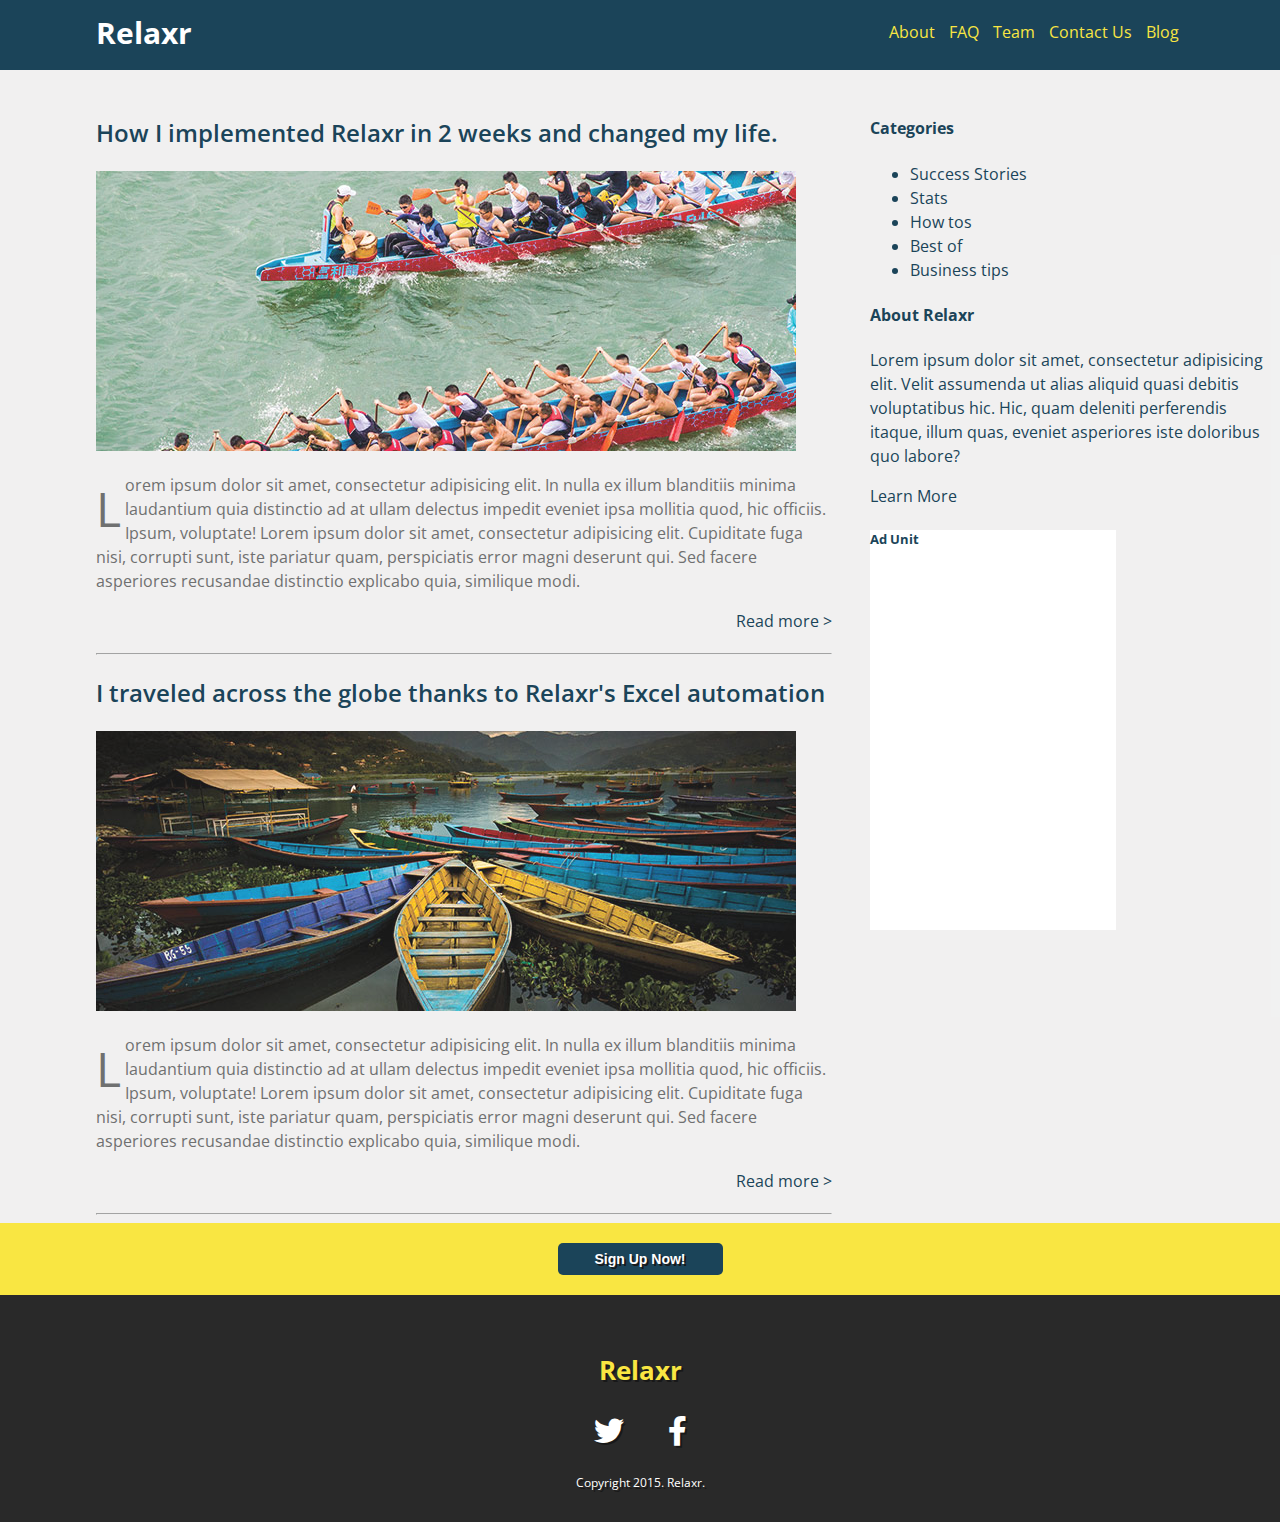
==== blog.html @ 85ea7a26 "first draft of blog page" ====
<!DOCTYPE html>
<html lang="en">
<head>
	<meta charset="UTF-8">
	<title>Blog</title>

			<!-- external CSS link -->
		<link rel="stylesheet" href="./css/normalize.css">
		<link rel="stylesheet" href="./css/style.css">
		<link rel="stylesheet" href="https://fonts.googleapis.com/css?family=Open+Sans:300,300i,400,600,800">
		<link href="https://use.fontawesome.com/releases/v5.0.6/css/all.css" rel="stylesheet">
</head>
<body>
		
	<header class="blog clearfix">
		<h3>Relaxr</h3>
		<nav>
			<ul>
				<li><a href="./index.html">About</a></li>
				<li>FAQ</li>
				<li>Team</li>
				<li>Contact Us</li>
				<li><a href="./blog.html">Blog</a></li>
			</ul>
		</nav>
	</header>

<!-- looks like things end up under header -->
	<div class="patchwork"></div>

	<section class="blog_body clearfix">

		<main class="column">

			<div class="blog_body_story_1">
				<h2>How I implemented Relaxr in 2 weeks and changed my life.</h2>
				<img src="./images/blog_photo1.jpg" alt="rowing">
				<p>Lorem ipsum dolor sit amet, consectetur adipisicing elit. In nulla ex illum blanditiis minima laudantium quia distinctio ad at ullam delectus impedit eveniet ipsa mollitia quod, hic officiis. Ipsum, voluptate! Lorem ipsum dolor sit amet, consectetur adipisicing elit. Cupiditate fuga nisi, corrupti sunt, iste pariatur quam, perspiciatis error magni deserunt qui. Sed facere asperiores recusandae distinctio explicabo quia, similique modi.</p>
<!-- read more anchor to be filled -->
				<a href="to be filled"> Read more ></a>
				<hr>
			</div>

			<div class="blog_body_story_2">
				<h2>I traveled across the globe thanks to Relaxr's Excel automation</h2>
				<img src="./images/blog_photo2.jpg" alt="rowing">
				<p>Lorem ipsum dolor sit amet, consectetur adipisicing elit. In nulla ex illum blanditiis minima laudantium quia distinctio ad at ullam delectus impedit eveniet ipsa mollitia quod, hic officiis. Ipsum, voluptate! Lorem ipsum dolor sit amet, consectetur adipisicing elit. Cupiditate fuga nisi, corrupti sunt, iste pariatur quam, perspiciatis error magni deserunt qui. Sed facere asperiores recusandae distinctio explicabo quia, similique modi.</p>
<!-- read more anchor to be filled -->
				<a href="to be filled"> Read more ></a>
				<hr>

			</div>

		</main>

		<aside class="column">

			<div class="categories">
				<h4>Categories</h4>
				<ul>
					<li>Success Stories</li>
					<li>Stats</li>
					<li>How tos</li>
					<li>Best of</li>
					<li>Business tips</li>
				</ul>
			</div>

			<div class="about_relaxr">
				<h4>About Relaxr</h4>
				<p>Lorem ipsum dolor sit amet, consectetur adipisicing elit. Velit assumenda ut alias aliquid quasi debitis voluptatibus hic. Hic, quam deleniti perferendis itaque, illum quas, eveniet asperiores iste doloribus quo labore?</p>
<!-- learn more anchor to be filled -->
				<a href="to be filled">Learn More</a>
			</div>

			<div class="ad_unit">
				<!-- maybe ad unit should be a before in css -->
				<h5>Ad Unit</h5>
			</div>
		</aside>
	</section>

	
	<section class="sign_up blog">
		<div class="container">
			<button><a href="">Sign Up Now!</a></button>
		</div>
	</section>
		
	<footer>
		<div class="container">
			<h3>Relaxr</h3>
			<ul>
				<li><a href="twitter.com"><i class="fab fa-twitter"></i></a></li>
				<li><a href="facebook.com"><i class="fab fa-facebook-f"></i></a></li>
			</ul>
			<p class="copyright">Copyright 2015. Relaxr.</p>
		</div>
	</footer>

</body>
</html>
---- css/style.css ----
/*
Project Name: Blank Template
Client: Your Client
Author: Your Name
Developer @GA in NYC
*/


/******************************************
/* SETUP
/*******************************************/

/* Box Model Hack */
* {
  box-sizing: border-box;
}

/* Clear fix hack */
.clearfix:before,
.clearfix:after {
    content: " ";
    display: table;
}

.clearfix:after {
    clear: both;
}

/******************************************
/* BASE STYLES
/*******************************************/

body {
	opacity: 0.9;
	color: #000;
	line-height: 1.5;
	font-family: 'Open Sans', sans-serif;
}

button {
	border-radius: 5px;
}

a {
	text-decoration: none;
	color: #033048;
}


/******************************************
/* LAYOUT
/*******************************************/

.container {
	max-width: 90%;
 	margin: 0 auto;
 	padding:30px 0;
 	width: 1024px;
}

/******************************************
/* ADDITIONAL STYLES
/*******************************************/

/******************************************
/* LANDING PAGE
/*******************************************/

/*HEADER STYLES*/
header {
	position: absolute;
	width: 100%;
}

.index h1 {
	font-weight: 800;
	text-align: left;
	margin-top: 20px;
	margin-left: 10%;
	color: white;
	float:left;
	width:70%;
}

.index nav {
/*	position: absolute;*/
	float:left;
	background-color: red;
	color: white;
	width: 20%;
}

header nav ul li {
	display: inline;
}

header nav ul li:last-child {
	color:blue;

}


/*INTRO STYLES*/

.intro {
	/*top could be bottom in background css selector*/
	background: url("../images/header_bg.jpg") no-repeat center top rgb(134,141,157);
	background-size: cover;
	color: white;
	height: 440px;
	margin:0;
	padding: 0;
	padding-top:40px;
	text-align: center;
}


.intro h2, .intro button {
	padding-top: 20px;
	padding-bottom: 10px;
	text-align: center;
}

.intro h2 {
	font-weight: 400;
}

.intro button {
	background-color: #f9e42e;
	color: #121212;
	padding: 7px;
}

.intro a {
	font-size: 14px;
	padding-right: 30px;
	padding-left: 30px;
	font-weight: 800;
} 

/*BENEFITS STYLES*/

.benefits {
	background-color: #f0efef;
	background-size: cover;
	padding-left: 5%;
	padding-right: 30%;
}

.benefits h4 {
	font-weight: 600;
	font-size: 20px;
	color: #033048
}

.benefits :not(h4) {
	color: #606161;
	font-weight: 300;
}

.benefits ul {
	margin-bottom: 0;
	padding-bottom: 30px;
}

/*Testimonial STYLES*/

.testimonial {
	background: url("../images/testimonial_bg.jpg") no-repeat center top rgb(134,141,157);
	background-size: cover;
	min-height: 225px;
	color: white;
	text-align: center;
	padding-right: 15%;
	padding-left: 15%;
	text-shadow: 2px 2px black;
}

.testimonial p {
	font-weight: 300;
	font-style: italic;
	max-width: 400px;
	margin:0 auto;
	margin-bottom: 30px;
}

.testimonial span {
	margin-bottom: 30px;
	font-weight: 600;
}

/*SIGN UP STYLES*/

.sign_up {
	background: #f9e42e;
	background-size: cover;
	color: white;
	border: 0;
	margin: 0;
	padding: 20px 0;
	text-align: center;

}

.sign_up div{
	padding: 0;
}

.sign_up button {
	background-color: #033048;
	border: 5px;
	padding: 7px;
}

.sign_up button a {
	color: white;
	font-size:14px;
	padding-right: 30px;
	padding-left: 30px;
	font-weight: 800;
	text-shadow: 2px 2px black;
} 

/*FOOTER*/

footer {
	background-color: #121212;
	text-align: center;
	opacity:1.0;
	text-shadow: 2px 2px black;
}

footer h3 {
	color: #f9e42e;
	font-size:26px;
}

footer ul {
	padding: 0px;
}

footer ul li{
	display: inline;
	padding: 20px;
}

i {
	color: white;
	font-size: 30px;
	/*display:inline-block;*/
	/*height:20px;*/
	/*full disclosure, i couldn't do the font-size thing or inline-block till during class */
}

.copyright {
	font-weight: 400;
	color: white;
	margin:0;
	padding:0;
	padding-top: 10px;
	font-size: 12px;
}

/******************************************
/* BLOG
/*******************************************/

/*header styles*/

header.blog {
	background-color: #033048;
	width: 100%;
	height:70px;
}

header.blog h3 {
	color:white;
	width :10%;
	margin: 10px 7.5%;
	padding: 0;
	float:left;
	font-size: 30px;
}

/*see line 86*/
header.blog nav {
	float:right;
	position: relative;
	color:#f9e42e;
	margin:20px 7.5%;
}

header.blog ul {
	margin:0;
}

header.blog ul li {
	margin:0;
	padding:5px;
}

header.blog ul li a {
	color:#f9e42e;
}

.patchwork {
	height:70px;
}

/*blog body*/

.blog_body {
	background-color: #f0efef;
}

.column {
	float:left;
	margin-top: 25px;
}

main.column {
	margin-left: 7.5%;
	width:57.5%;
	margin-right: 3%;
}

main.column h2 {
	color: #033048;
	font-weight: 600;
}

main.column p {
	color: #606161;
}

main.column p::first-letter {
	font-size: 300%;
	float: left;
	padding-right: 4px;
	padding-top: 0;
	margin-top: 0;
}

main.column a {
	float:right;
	margin-bottom: 20px;
}

hr {
	clear:both;
	margin-top: 10px;
}

main img {
	max-width: 100%;
	height:auto;
}

/*Aside Column*/

aside.column {
	width:32%;
	color: #033048;
}

div.ad_unit {
	width:60%;
	height:400px;
	background-color: white;
}

div.ad_unit:before {
	content: " ";
}




/*blog sign up*/
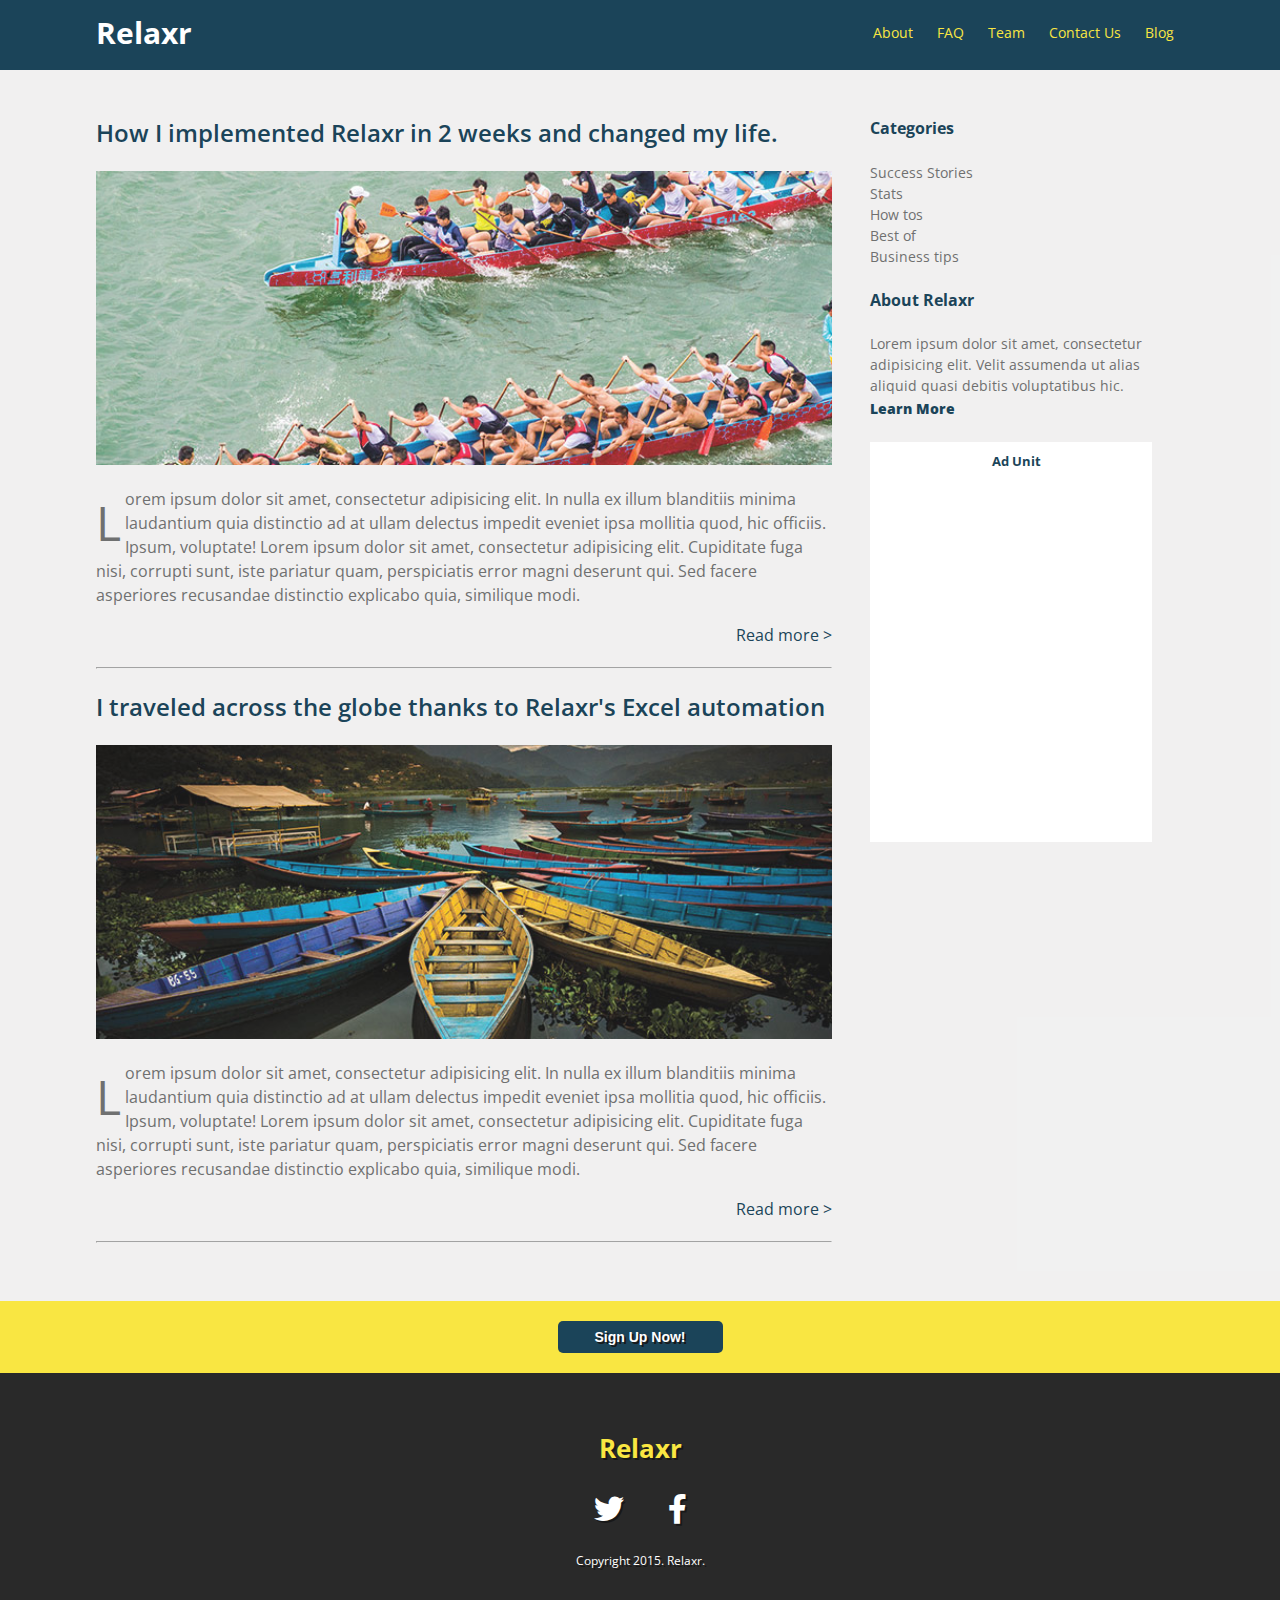
==== commit fba24757: "second draft" ====
--- a/blog.html
+++ b/blog.html
@@ -68,9 +68,9 @@
 
 			<div class="about_relaxr">
 				<h4>About Relaxr</h4>
-				<p>Lorem ipsum dolor sit amet, consectetur adipisicing elit. Velit assumenda ut alias aliquid quasi debitis voluptatibus hic. Hic, quam deleniti perferendis itaque, illum quas, eveniet asperiores iste doloribus quo labore?</p>
+				<p>Lorem ipsum dolor sit amet, consectetur adipisicing elit. Velit assumenda ut alias aliquid quasi debitis voluptatibus hic. </p>
 <!-- learn more anchor to be filled -->
-				<a href="to be filled">Learn More</a>
+				<a class="learn_more") href="to be filled">Learn More</a>
 			</div>
 
 			<div class="ad_unit">
--- a/css/style.css
+++ b/css/style.css
@@ -85,18 +85,23 @@
 .index nav {
 /*	position: absolute;*/
 	float:left;
-	background-color: red;
-	color: white;
+	/*background-color: red;*/
+	color: #f9e42e;
 	width: 20%;
 }
 
 header nav ul li {
 	display: inline;
-}
-
-header nav ul li:last-child {
-	color:blue;
-
+	color: #f9e42e;
+}
+
+header nav ul li a {
+	display: inline;
+	color: #f9e42e;
+}
+
+.index header nav ul li:not(:last-child) {
+	display: none;
 }
 
 
@@ -296,7 +301,8 @@
 
 header.blog ul li {
 	margin:0;
-	padding:5px;
+	padding:10px;
+	font-size: 14px;
 }
 
 header.blog ul li a {
@@ -339,6 +345,7 @@
 	padding-right: 4px;
 	padding-top: 0;
 	margin-top: 0;
+
 }
 
 main.column a {
@@ -352,28 +359,62 @@
 }
 
 main img {
-	max-width: 100%;
+	width: 100%;
 	height:auto;
 }
 
+main {
+	padding-bottom: 50px;
+}
+
 /*Aside Column*/
 
 aside.column {
-	width:32%;
+	width:27%;
 	color: #033048;
+	padding-right: 5%;
+}
+
+aside.column ul {
+	font-size: 14px;
+}
+
+.about_relaxr p {
+	margin:0;
+	font-size: 14px;
+}
+
+.learn_more {
+	font-weight: 800;
+	font-size: 14px;
 }
 
 div.ad_unit {
-	width:60%;
+	width:100%;
 	height:400px;
 	background-color: white;
-}
-
-div.ad_unit:before {
-	content: " ";
-}
-
-
+	text-align: center;
+}
+
+div.ad_unit h5 {
+	padding-top: 10px;
+	padding-left:10px;
+}
+
+aside ul {
+	list-style-type:none;
+	color:color: #606161;
+	position: relative;
+	right:40px;
+}
+
+aside ul li {
+	color: #606161;
+}
+
+aside p {
+	color: #606161;
+}
 
 
 /*blog sign up*/
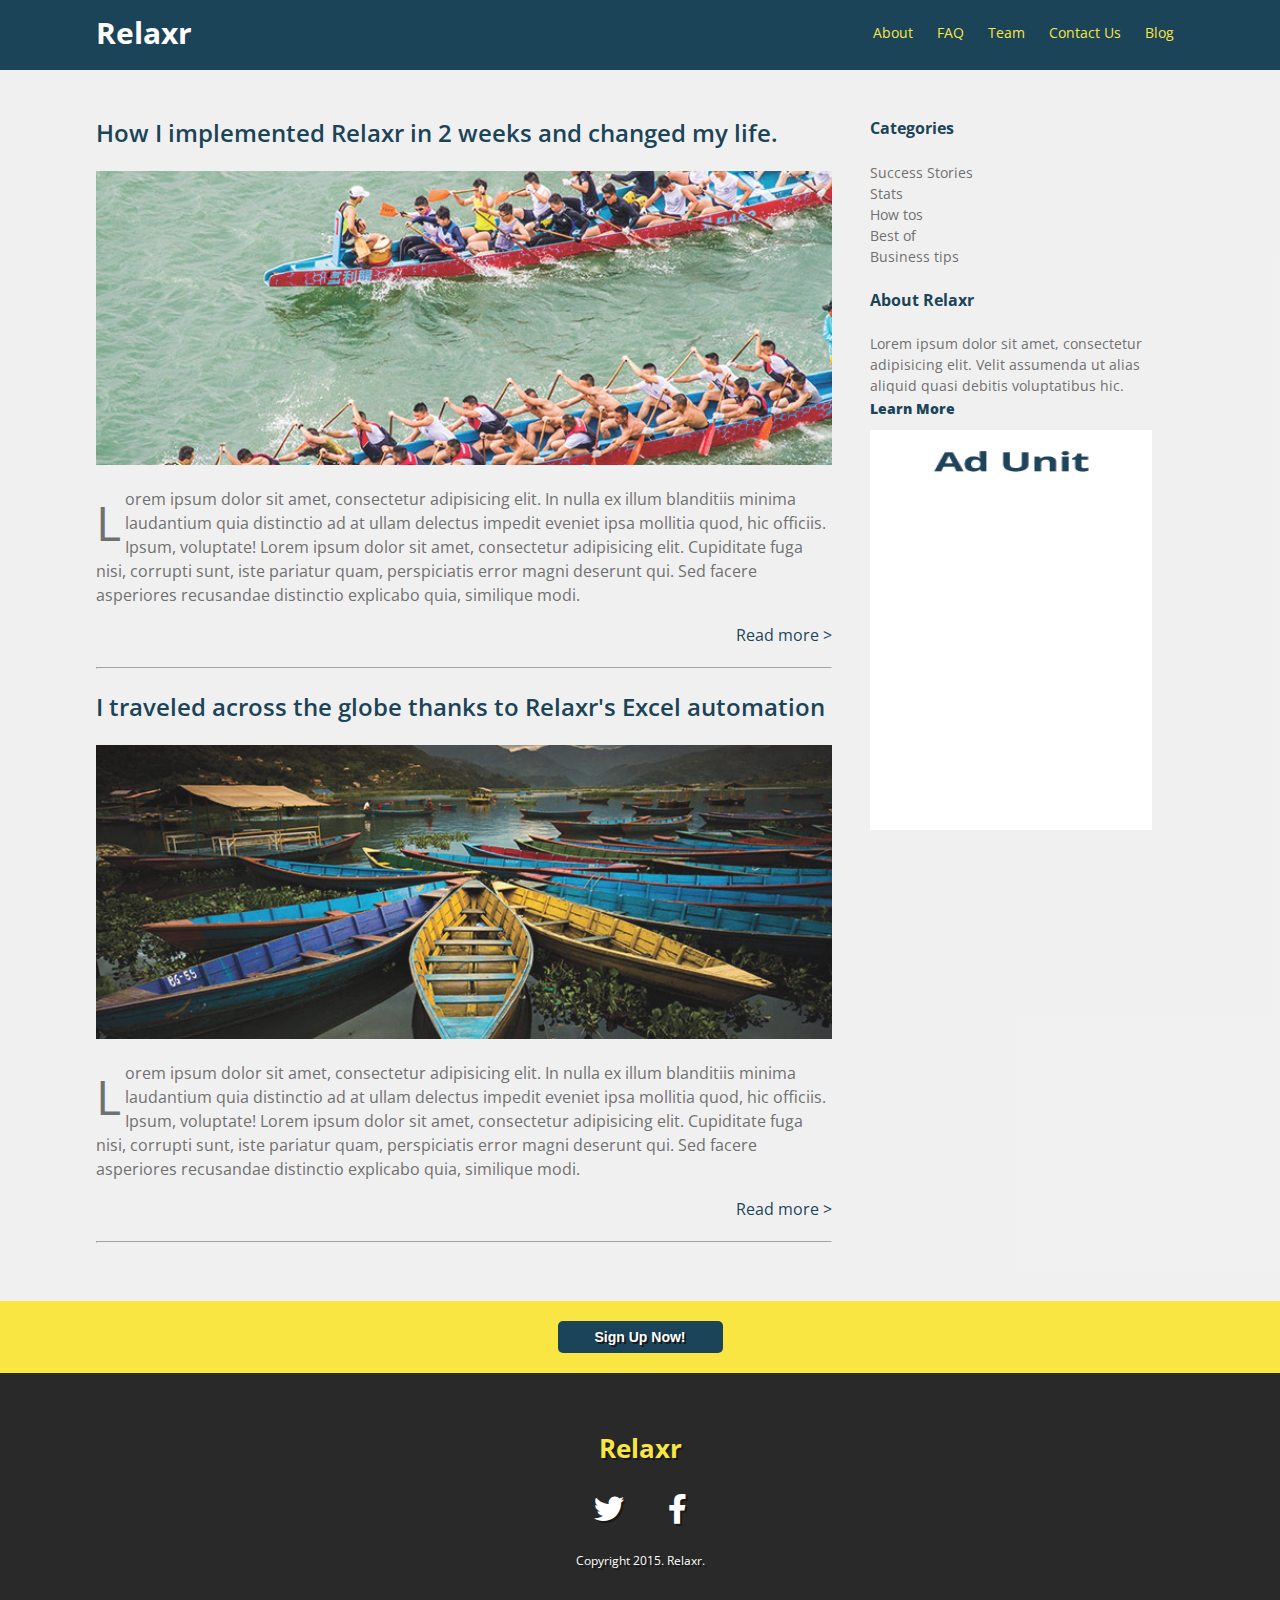
==== commit c7ce4879: "3rd draft" ====
--- a/blog.html
+++ b/blog.html
@@ -74,8 +74,7 @@
 			</div>
 
 			<div class="ad_unit">
-				<!-- maybe ad unit should be a before in css -->
-				<h5>Ad Unit</h5>
+				<img src="./images/ad-unit.png" alt="blank ad unit filler">
 			</div>
 		</aside>
 	</section>
--- a/css/style.css
+++ b/css/style.css
@@ -393,12 +393,13 @@
 	width:100%;
 	height:400px;
 	background-color: white;
-	text-align: center;
-}
-
-div.ad_unit h5 {
-	padding-top: 10px;
-	padding-left:10px;
+	text-align: center;	
+	margin-top: 10px;
+}
+
+div.ad_unit img {
+	width:100%;
+	height:100%;
 }
 
 aside ul {
